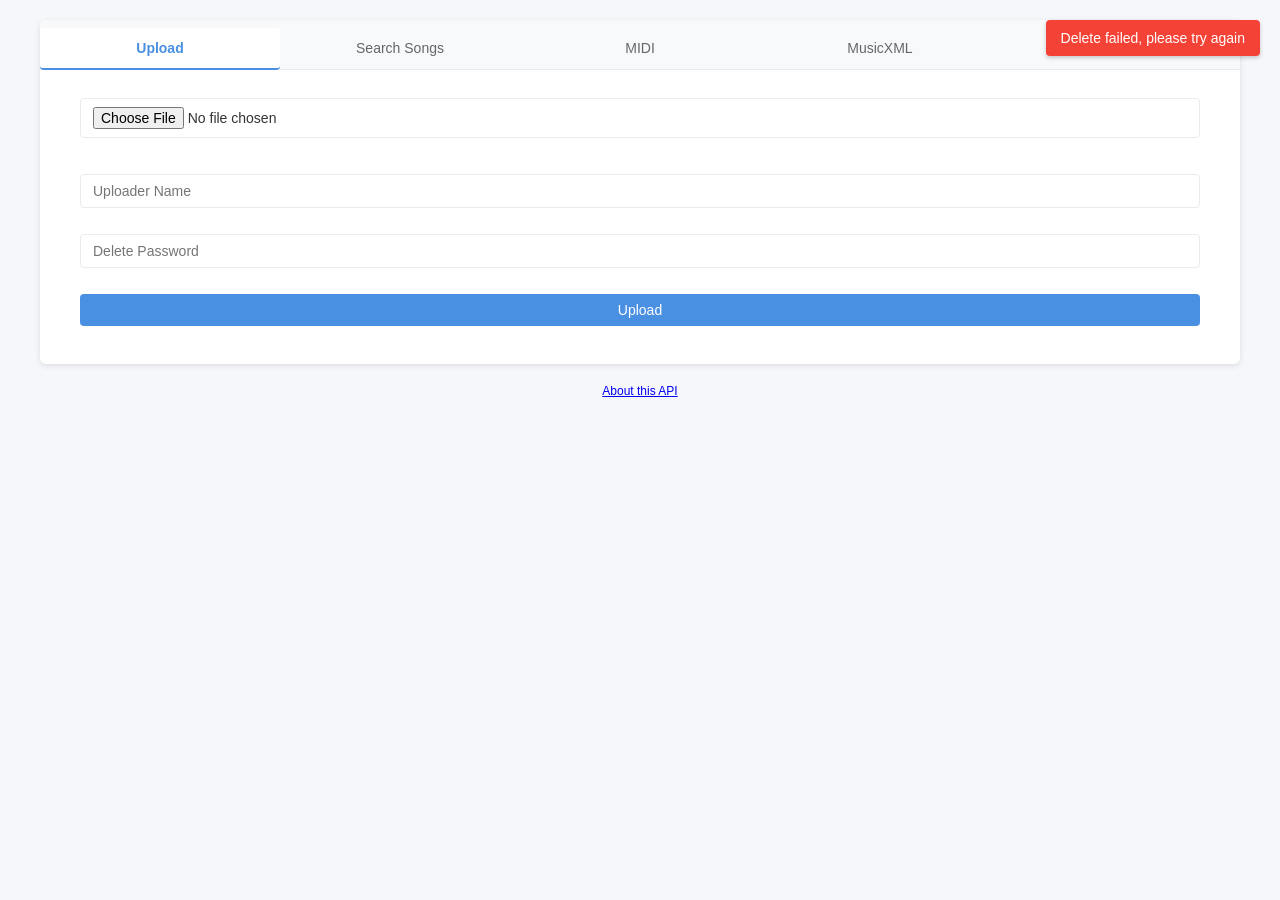
==== web/index.html @ a436e14c "曲库添加MusicXML支持" ====
<!DOCTYPE html>
<html lang="zh-CN">
<head>
    <meta charset="UTF-8">
    <meta name="viewport" content="width=device-width, initial-scale=1.0">
    <title>MIDI 管理页</title>
    <link rel="stylesheet" href="static/css/style.css">
</head>
<body>
    <!-- 语言切换器 -->
    <div class="language-switcher">
        <button id="currentLangBtn" onclick="language.showDropdown()">🌐 语言</button>
        <div id="languageDropdown" class="language-dropdown">
            <button onclick="language.switch('zh')">中文</button>
            <button onclick="language.switch('en')">English</button>
            <button onclick="language.switch('ja')">日本語</button>
            <button onclick="language.switch('vi')">Tiếng Việt</button>
            <button onclick="language.switch('ko')">한국어</button>
        </div>
    </div>

    <div class="tab-container">
        <!-- 标签页导航 -->
        <div class="tab-nav">
            <button class="active" onclick="midiApp.switchTab('upload', event)" data-key="upload-page">上传</button>
            <button onclick="midiApp.switchTab('search', event)" data-key="search-songs">搜索歌曲</button>
            <button onclick="midiApp.switchTab('list-midi', event)" data-key="latest-midi">MIDI</button>
            <button onclick="midiApp.switchTab('list-xml', event)" data-key="latest-musicxml">MusicXML</button>
            <button onclick="midiApp.switchTab('comments', event)" data-key="message-board">留言板</button>
        </div>

        <!-- 标签页内容 -->
        <div class="tab-content">
            <!-- 上传标签页 -->
            <div id="upload" class="tab-panel active">
                <form id="upload-form">
                    <input type="file" id="file" accept=".mid,.midi,.xml,.musicxml,.mxl">
                    <p class="small" id="file_type_hint" style="margin: 0; color: var(--text-secondary);"></p>
                    <input type="text" id="upload_by" placeholder="上传者名称" data-placeholder-key="uploader-name" required>
                    <input type="password" id="delete_password" placeholder="删除时需要的密码" data-placeholder-key="delete-password" required>
                    <button type="button" onclick="midiApp.upload()" data-key="upload">上传</button>
                    <p id="upload_result" class="small"></p>
                </form>
            </div>

            <!-- 搜索标签页 -->
            <div id="search" class="tab-panel">
                <div id="search-area">
                    <input type="text" id="search_name" placeholder="歌曲名（支持模糊 / * 随机）" data-placeholder-key="search-placeholder">
                    <button onclick="midiApp.search()" data-key="search">搜索</button>
                </div>
                <div id="search_results"></div>
            </div>

            <!-- MIDI 列表标签页 -->
            <div id="list-midi" class="tab-panel">
                <div style="display: flex; justify-content: space-between; align-items: center; margin-bottom: 10px;">
                    <span data-key="latest-midi-header">MIDI 上传</span>
                    <button onclick="midiApp.refreshMidiList()" data-key="refresh">刷新</button>
                </div>
                <div class="table-container" id="midi_table_container">
                    <table>
                        <thead>
                            <tr>
                                <th data-key="name">名称</th>
                                <th data-key="uploader">上传者</th>
                                <th data-key="duration">时长</th>
                                <th data-key="size">大小</th>
                                <th data-key="upload-time">上传时间</th>
                                <th data-key="actions">操作</th>
                            </tr>
                        </thead>
                        <tbody id="midi_list"></tbody>
                    </table>
                    <div id="midi_loading" class="loading-indicator" style="display:none;" data-key="loading">加载中...</div>
                    <div id="midi_end" class="end-indicator" style="display:none;" data-key="no-more-data">没有更多数据</div>
                </div>
            </div>

            <!-- MusicXML 列表标签页 -->
            <div id="list-xml" class="tab-panel">
                <div style="display: flex; justify-content: space-between; align-items: center; margin-bottom: 10px;">
                    <span data-key="latest-musicxml-header">MusicXML 上传</span>
                    <button onclick="midiApp.refreshXmlList()" data-key="refresh">刷新</button>
                </div>
                <div class="table-container" id="xml_table_container">
                    <table>
                        <thead>
                            <tr>
                                <th data-key="name">名称</th>
                                <th data-key="uploader">上传者</th>
                                <th data-key="duration">时长</th>
                                <th data-key="size">大小</th>
                                <th data-key="upload-time">上传时间</th>
                                <th data-key="actions">操作</th>
                            </tr>
                        </thead>
                        <tbody id="xml_list"></tbody>
                    </table>
                    <div id="xml_loading" class="loading-indicator" style="display:none;" data-key="loading">加载中...</div>
                    <div id="xml_end" class="end-indicator" style="display:none;" data-key="no-more-data">没有更多数据</div>
                </div>
            </div>

            <!-- 留言板标签页 -->
            <div id="comments" class="tab-panel">
                <!-- 添加留言表单 -->
                <div id="add-comment-form" class="comment-form">
                    <h4 data-key="message">留言</h4>
                    <form id="comment-form">
                        <input type="text" id="comment_name" placeholder="您的昵称" data-placeholder-key="nickname" required>
                        <textarea id="comment_content" placeholder="请输入留言内容" data-placeholder-key="message-content" rows="4" required></textarea>
                        <button type="button" onclick="midiApp.addComment()" data-key="submit-message">提交留言</button>
                    </form>
                </div>

                <!-- 刷新按钮 -->
                <button onclick="midiApp.loadComments()" style="margin: 0 20px 10px; padding: 4px 12px; float: right;" data-key="refresh-comments">刷新</button>
                <div style="clear: both;"></div>

                <!-- 留言列表 -->
                <div id="comments_list"></div>
            </div>
        </div>
    </div>

    <!-- 音频播放器遮罩 -->
    <div class="player-overlay" id="playerOverlay" onclick="audioPlayer.close()"></div>

    <!-- 音频播放器 -->
    <div class="audio-player" id="audioPlayer">
        <h3 id="playerTitle" data-key="now-playing">正在播放</h3>
        <div class="player-controls">
            <audio id="audioElement" preload="metadata"></audio>
            <div class="progress-container" id="progressContainer">
                <div class="progress-bar" id="progressBar"></div>
            </div>
            <div class="time-info">
                <span id="currentTime">0:00</span>
                <span id="duration">0:00</span>
            </div>
        </div>
        <div class="player-actions">
            <button id="playPauseButton" onclick="audioPlayer.togglePlayPause()" disabled data-key="loading">加载中...</button>
            <button class="close-button" onclick="audioPlayer.close()" data-key="close">关闭</button>
        </div>
    </div>

    <!-- 等待提示 -->
    <div class="audio-player" id="waitingPlayer">
        <div class="waiting-message">
            <div class="spinner"></div>
            <p data-key="generating-audio">正在生成音频，请稍候...</p>
        </div>
    </div>

    <footer>
        <a href="https://github.com/byzp/of-lyre/tree/main/web" target="_blank" data-key="about-api">有关此 API</a>
    </footer>

    <!-- JS 模块 - 按依赖顺序加载 -->
    <script src="static/js/i18n.js"></script>
    <script src="static/js/utils.js"></script>
    <script src="static/js/tabs.js"></script>
    <script src="static/js/list.js"></script>
    <script src="static/js/upload.js"></script>
    <script src="static/js/search.js"></script>
    <script src="static/js/comments.js"></script>
    <script src="static/js/player.js"></script>
    <script src="static/js/app.js"></script>
</body>
</html>
---- web/static/css/style.css ----
/* CSS 变量定义 */
:root {
    --primary-color: #4a90e2;
    --bg-color: #f6f7fb;
    --card-bg: #fff;
    --border-color: #e9ecef;
    --text-primary: #333;
    --text-secondary: #666;
    --shadow: 0 2px 6px rgba(0,0,0,0.1);
    --border-radius: 6px;
    --table-header-bg: #f0f0f0;
}

/* 全局样式 */
* {
    box-sizing: border-box;
    margin: 0;
    padding: 0;
}

body {
    font-family: Arial, sans-serif;
    background: var(--bg-color);
    padding: 20px;
    color: var(--text-primary);
}

/* 语言切换器 */
.language-switcher {
    position: fixed;
    top: 20px;
    right: 20px;
    z-index: 1000;
    display: flex;
    gap: 5px;
}

.language-switcher button {
    padding: 6px 10px;
    font-size: 12px;
    border: 1px solid var(--border-color);
    background: white;
    color: #333;
    cursor: pointer;
    border-radius: 4px;
    transition: all 0.2s ease;
    position: relative;
}

.language-switcher button:hover {
    background: var(--primary-color);
    color: white;
    border-color: var(--primary-color);
}

.language-switcher button.active {
    background: var(--primary-color);
    color: white;
    border-color: var(--primary-color);
}

.language-dropdown {
    position: absolute;
    top: 100%;
    right: 0;
    background: white;
    border: 1px solid var(--border-color);
    border-radius: 4px;
    box-shadow: 0 2px 10px rgba(0,0,0,0.1);
    min-width: 120px;
    display: none;
    z-index: 1001;
}

.language-dropdown.show {
    display: block;
}

.language-dropdown button {
    width: 100%;
    text-align: left;
    border: none;
    border-bottom: 1px solid var(--border-color);
    background: transparent;
    padding: 8px 12px;
    font-size: 13px;
}

.language-dropdown button:last-child {
    border-bottom: none;
}

/* 标签页容器 */
.tab-container {
    background: var(--card-bg);
    border-radius: var(--border-radius);
    box-shadow: var(--shadow);
    overflow: hidden;
    max-width: 1200px;
    margin: 0 auto;
}

/* 标签页导航 */
.tab-nav {
    display: flex;
    background: #f8f9fa;
    border-bottom: 1px solid var(--border-color);
}

.tab-nav button {
    flex: 1;
    padding: 12px;
    border: none;
    border-bottom: 2px solid transparent;
    background: transparent;
    cursor: pointer;
    font-size: 14px;
    transition: all 0.3s ease;
    color: var(--text-secondary);
    margin-bottom: -1px;
}

.tab-nav button.active {
    background: var(--card-bg);
    border-bottom-color: var(--primary-color);
    color: var(--primary-color);
    font-weight: bold;
}

.tab-nav button:hover:not(.active) {
    background: #e9ecef;
}

/* 标签页内容 */
.tab-content {
    padding: 20px;
}

/* 留言板标签页特殊样式 - 移除内边距限制 */
.tab-content #comments {
    padding: 0;
}

.tab-panel {
    display: none;
}

.tab-panel.active {
    display: block;
}

/* 表单元素 */
input, button {
    padding: 8px 12px;
    margin: 8px 0;
    border: 1px solid var(--border-color);
    border-radius: 4px;
    font-size: 14px;
}

button {
    cursor: pointer;
    background: var(--primary-color);
    color: white;
    border: none;
    transition: background-color 0.3s ease;
}

button:hover {
    background: #357abd;
}

/* 上传表单 */
#upload-form {
    display: flex;
    flex-direction: column;
    gap: 10px;
    width: 100%;
    padding: 0 20px;
    box-sizing: border-box;
}

/* 搜索标签页内容 */
#search {
    padding: 0;
}

/* 搜索区域 */
#search-area {
    display: flex;
    gap: 10px;
    margin-bottom: 15px;
    padding: 0 20px;
    justify-content: center;
    width: 100%;
    box-sizing: border-box;
}

/* 搜索输入框拉伸 */
#search-area input {
    flex-grow: 1;
    width: 100%;
}

/* 搜索按钮固定宽度 */
#search-area button {
    white-space: nowrap;
    min-width: 60px;
}

/* 搜索结果 */
#search_results {
    margin: 0;
    text-align: left;
}

/* 表格样式 */
.table-container {
    max-height: calc(100vh - 300px);
    overflow-y: auto;
    border: 1px solid var(--border-color);
    border-radius: var(--border-radius);
    margin-top: 15px;
}

table {
    width: 100%;
    border-collapse: collapse;
}

th, td {
    padding: 10px;
    text-align: left;
    white-space: nowrap;
    border-bottom: 1px solid var(--border-color);
}

th {
    background: var(--table-header-bg);
    position: sticky;
    top: 0;
    z-index: 10;
    font-weight: bold;
}

/* 搜索结果表格列样式（5列：名称、上传者、置信度、上传时间、操作） */
#search_results .table-container table th,
#search_results .table-container table td {
    white-space: nowrap;
}

/* 操作按钮 */
.actions {
    display: flex;
    gap: 5px;
}

.actions button {
    padding: 4px 12px;
    font-size: 12px;
    border: none;
    border-radius: 4px;
    cursor: pointer;
    transition: all 0.2s ease;
}

/* 删除按钮样式 */
.actions button:first-child {
    background: #f44336;
    color: white;
}

/* 播放按钮样式 */
.actions button.play {
    background: #2196F3;
    color: white;
}

/* 下载按钮样式 */
.actions button:last-child {
    background: #4CAF50;
    color: white;
}

/* 按钮悬停效果 */
.actions button:hover {
    opacity: 0.9;
    transform: translateY(-1px);
}

/* 状态提示 */
.small {
    color: var(--text-secondary);
    font-size: 12px;
}

.loading-indicator, .end-indicator {
    text-align: center;
    padding: 10px;
    font-size: 13px;
}

.loading-indicator {
    color: var(--text-secondary);
}

/* 全局滚动条优化 */
::-webkit-scrollbar {
    width: 12px;
    height: 12px;
}

::-webkit-scrollbar-track {
    background: #f1f1f1;
    border-radius: 6px;
}

::-webkit-scrollbar-thumb {
    background: #c1c1c1;
    border-radius: 6px;
}

::-webkit-scrollbar-thumb:hover {
    background: #a8a8a8;
}

/* Firefox滚动条优化 */
:root {
    scrollbar-width: 12px;
    scrollbar-color: #c1c1c1 #f1f1f1;
}

.end-indicator {
    color: #999;
}

/* 留言板样式 */
.comment-form {
    width: 100%;
    margin: 0 0 20px;
    padding: 15px;
    background: #f9f9f9;
    border-radius: 8px;
}

.comment-form h4 {
    margin-top: 0;
    margin-bottom: 15px;
    color: var(--text-primary);
}

.comment-form input,
.comment-form textarea {
    width: 100%;
    padding: 8px 12px;
    margin-bottom: 12px;
    border: 1px solid var(--border-color);
    border-radius: 4px;
    box-sizing: border-box;
}

.comment-form textarea {
    resize: vertical;
    min-height: 80px;
}

.comment-form button {
    width: 100%;
    padding: 8px;
    background: var(--primary-color);
    color: white;
    border: none;
    border-radius: 4px;
    cursor: pointer;
}

.comment-form button:hover {
    opacity: 0.9;
}

.comment-item {
    width: 100%;
    margin: 0 0 15px;
    padding: 15px;
    border: 1px solid var(--border-color);
    border-radius: 8px;
    background: white;
}

.comment-header {
    display: flex;
    justify-content: space-between;
    align-items: center;
    margin-bottom: 10px;
}

.comment-author {
    font-weight: bold;
    color: var(--primary-color);
}

.comment-time {
    font-size: 12px;
    color: var(--text-secondary);
}

.comment-content {
    margin-bottom: 10px;
    line-height: 1.5;
}

.comment-actions {
    text-align: right;
}

.comment-actions button {
    padding: 4px 12px;
    font-size: 12px;
    background: var(--danger-color, #f44336);
    color: white;
    border: none;
    border-radius: 3px;
    cursor: pointer;
}

.comment-actions button:hover {
    opacity: 0.9;
}

/* 页脚 */
footer {
    text-align: center;
    margin-top: 20px;
    font-size: 12px;
    color: var(--text-secondary);
}

/* 音频播放器样式 */
.audio-player {
    display: none;
    position: fixed;
    top: 50%;
    left: 50%;
    transform: translate(-50%, -50%);
    background: white;
    border-radius: 8px;
    box-shadow: 0 4px 20px rgba(0,0,0,0.3);
    padding: 20px;
    z-index: 1000;
    min-width: 400px;
    max-width: 600px;
}

.audio-player.active {
    display: block;
}

.audio-player h3 {
    margin-top: 0;
    margin-bottom: 15px;
    color: var(--text-primary);
}

.player-controls {
    margin-bottom: 15px;
}

.audio-player audio {
    width: 100%;
    margin-bottom: 15px;
}

.progress-container {
    width: 100%;
    height: 6px;
    background: #ddd;
    border-radius: 3px;
    margin-bottom: 10px;
    position: relative;
    cursor: pointer;
}

.progress-bar {
    height: 100%;
    background: var(--primary-color);
    border-radius: 3px;
    width: 0%;
    transition: width 0.1s ease-out;
    position: relative;
}

.progress-bar.dragging {
    transition: none;
}

.progress-bar::after {
    content: '';
    position: absolute;
    top: 50%;
    right: -6px;
    transform: translateY(-50%);
    width: 12px;
    height: 12px;
    background: var(--primary-color);
    border-radius: 50%;
    cursor: grab;
    box-shadow: 0 2px 4px rgba(0,0,0,0.2);
}

.progress-bar:active::after {
    cursor: grabbing;
}

.time-info {
    display: flex;
    justify-content: space-between;
    font-size: 12px;
    color: var(--text-secondary);
    margin-bottom: 15px;
}

.player-actions {
    display: flex;
    gap: 10px;
}

.player-actions button {
    flex: 1;
    padding: 8px;
    border: none;
    border-radius: 4px;
    cursor: pointer;
    font-size: 14px;
}

.close-button {
    background: #f44336;
    color: white;
}

.close-button:hover {
    background: #d32f2f;
}

/* 背景遮罩 */
.player-overlay {
    display: none;
    position: fixed;
    top: 0;
    left: 0;
    width: 100%;
    height: 100%;
    background: rgba(0,0,0,0.5);
    z-index: 999;
}

.player-overlay.active {
    display: block;
}

/* 等待提示样式 */
.waiting-message {
    text-align: center;
    padding: 40px;
}

.waiting-message .spinner {
    border: 4px solid #f3f3f3;
    border-top: 4px solid var(--primary-color);
    border-radius: 50%;
    width: 40px;
    height: 40px;
    animation: spin 1s linear infinite;
    margin: 0 auto 15px;
}

@keyframes spin {
    0% { transform: rotate(0deg); }
    100% { transform: rotate(360deg); }
}
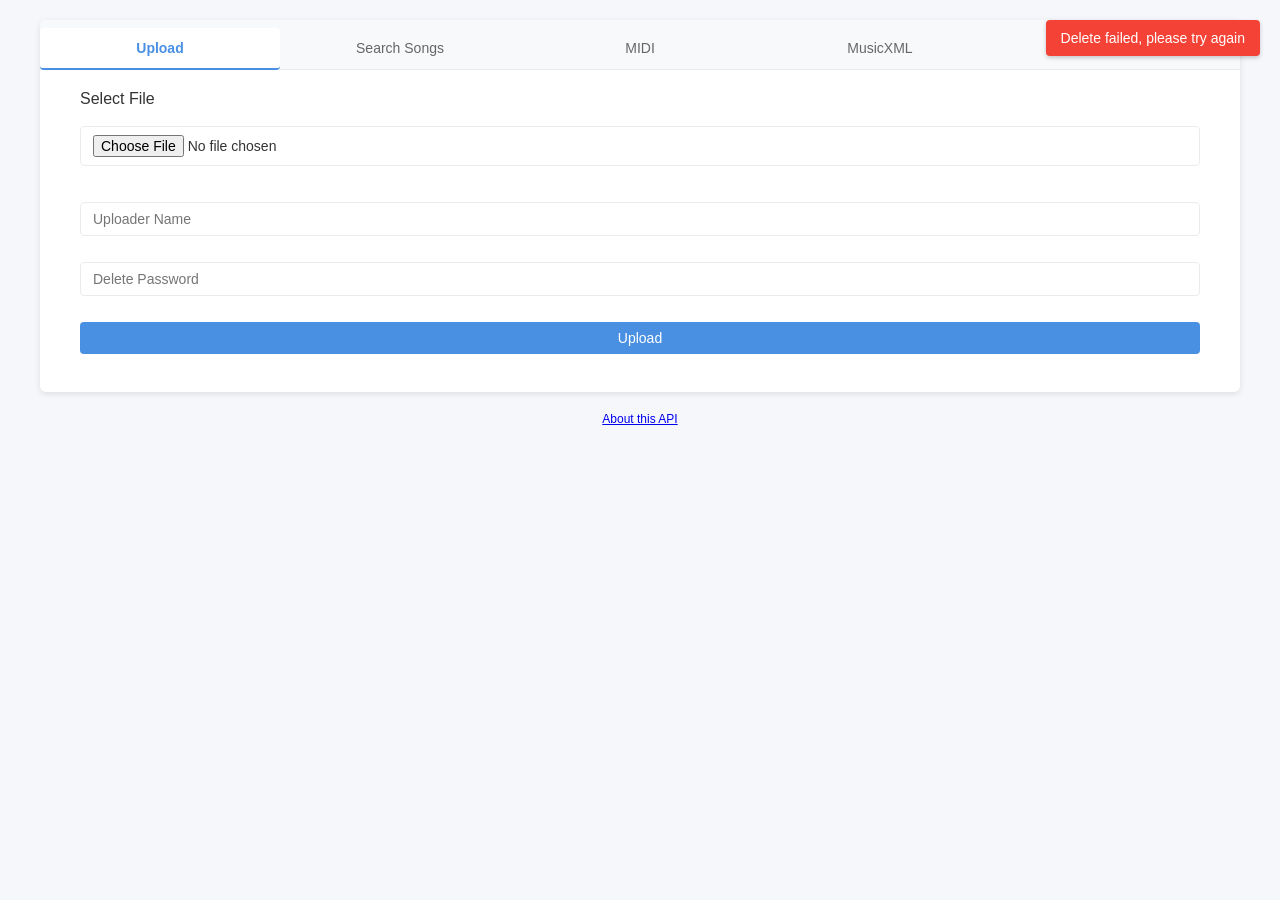
==== commit bfa39051: "修复xml大小显示异常的问题" ====
--- a/web/index.html
+++ b/web/index.html
@@ -4,6 +4,7 @@
     <meta charset="UTF-8">
     <meta name="viewport" content="width=device-width, initial-scale=1.0">
     <title>MIDI 管理页</title>
+    <link rel="icon" href="data:image/svg+xml,<svg xmlns='http://www.w3.org/2000/svg' viewBox='0 0 100 100'><text y='.9em' font-size='90'>🎵</text></svg>">
     <link rel="stylesheet" href="static/css/style.css">
 </head>
 <body>
@@ -34,7 +35,8 @@
             <!-- 上传标签页 -->
             <div id="upload" class="tab-panel active">
                 <form id="upload-form">
-                    <input type="file" id="file" accept=".mid,.midi,.xml,.musicxml,.mxl">
+                    <label for="file" data-key="select-file">选择文件</label>
+                    <input type="file" id="file" accept=".mid,.midi,.xml,.musicxml,.mxl" title="选择 MIDI 或 MusicXML 文件">
                     <p class="small" id="file_type_hint" style="margin: 0; color: var(--text-secondary);"></p>
                     <input type="text" id="upload_by" placeholder="上传者名称" data-placeholder-key="uploader-name" required>
                     <input type="password" id="delete_password" placeholder="删除时需要的密码" data-placeholder-key="delete-password" required>
